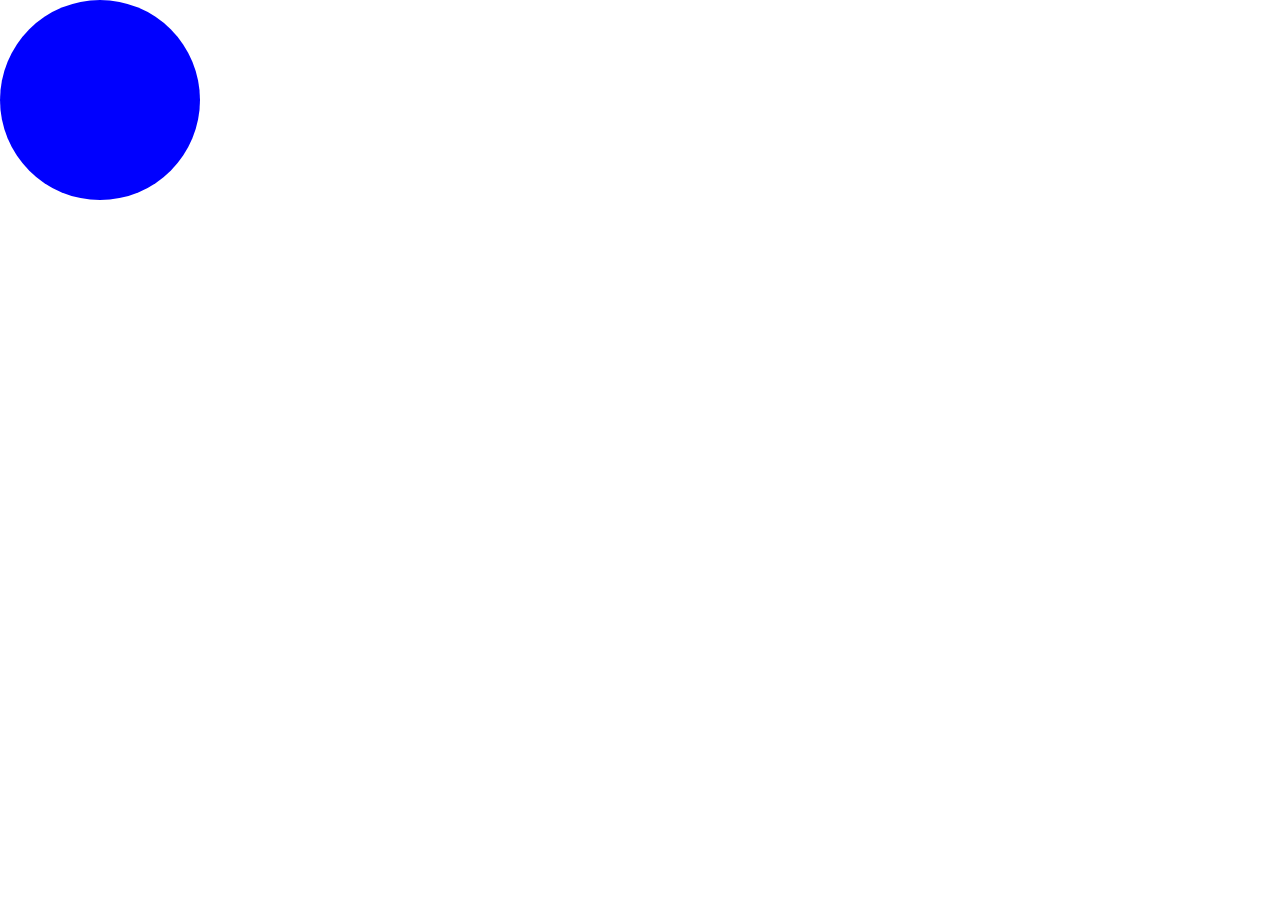
==== rond.html @ 1661c67b "third_commit" ====
<!DOCTYPE html>
<html>

<head>
    <meta charset="utf-8">
    <meta http-equiv="X-UA-Compatible" content="IE=edge">

    <title>BuroStation</title>

    <meta name="viewport" content="width=device-width, initial-scale=1">
   
    <link rel="stylesheet" type="text/css" media="screen" href="css/main.css">
    <link rel="stylesheet" type="text/css" media="screen" href="css/bootstrap.min.css">

</head>

<body>

    <div class="rond"></div>

    <script src="js/bootstrap.bundle.min.js"></script>
    <script src="js/main.js"></script>
    <script src="js/bootstrap.min.js"></script>
</body>

</html>
---- css/main.css ----
.rond {
  width: 200px;
  height: 200px;
  background-color: blue;
  border-radius: 100%; }

body {
  width: 100%; }

/*# sourceMappingURL=main.css.map */
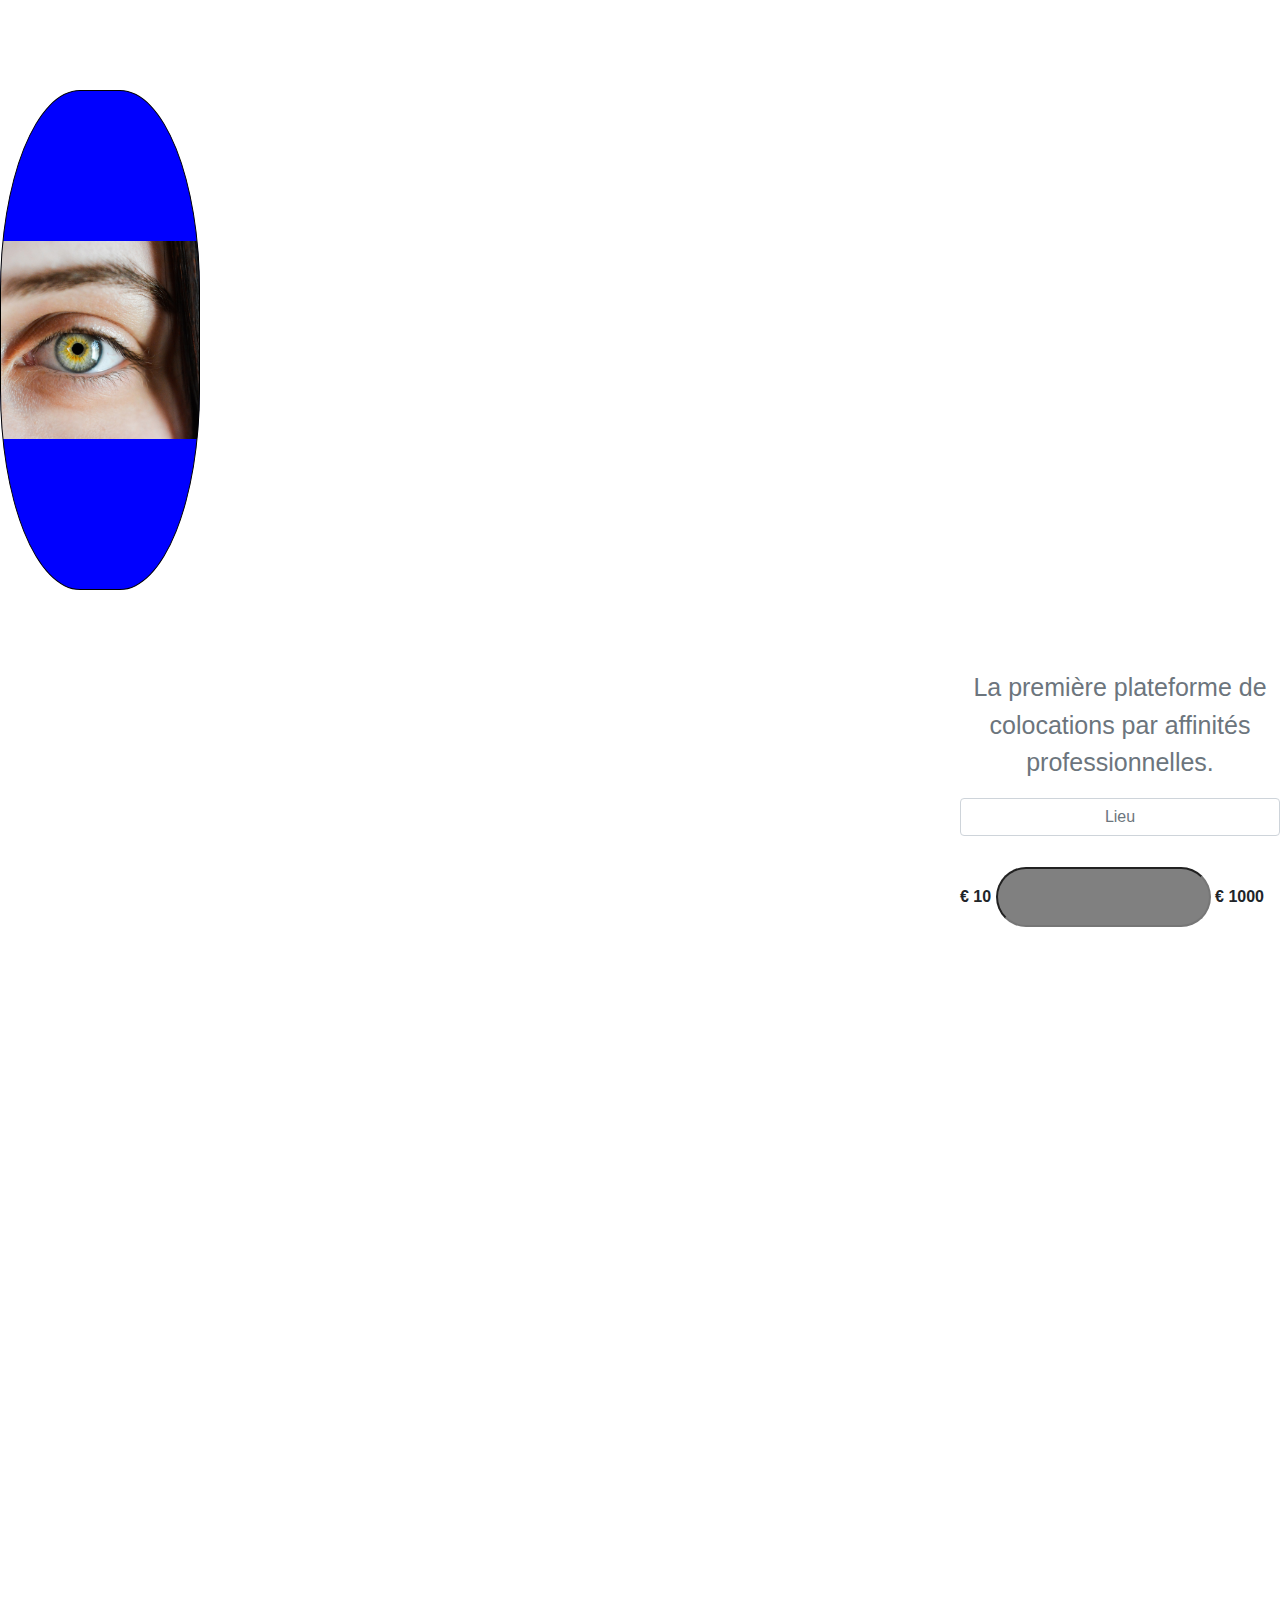
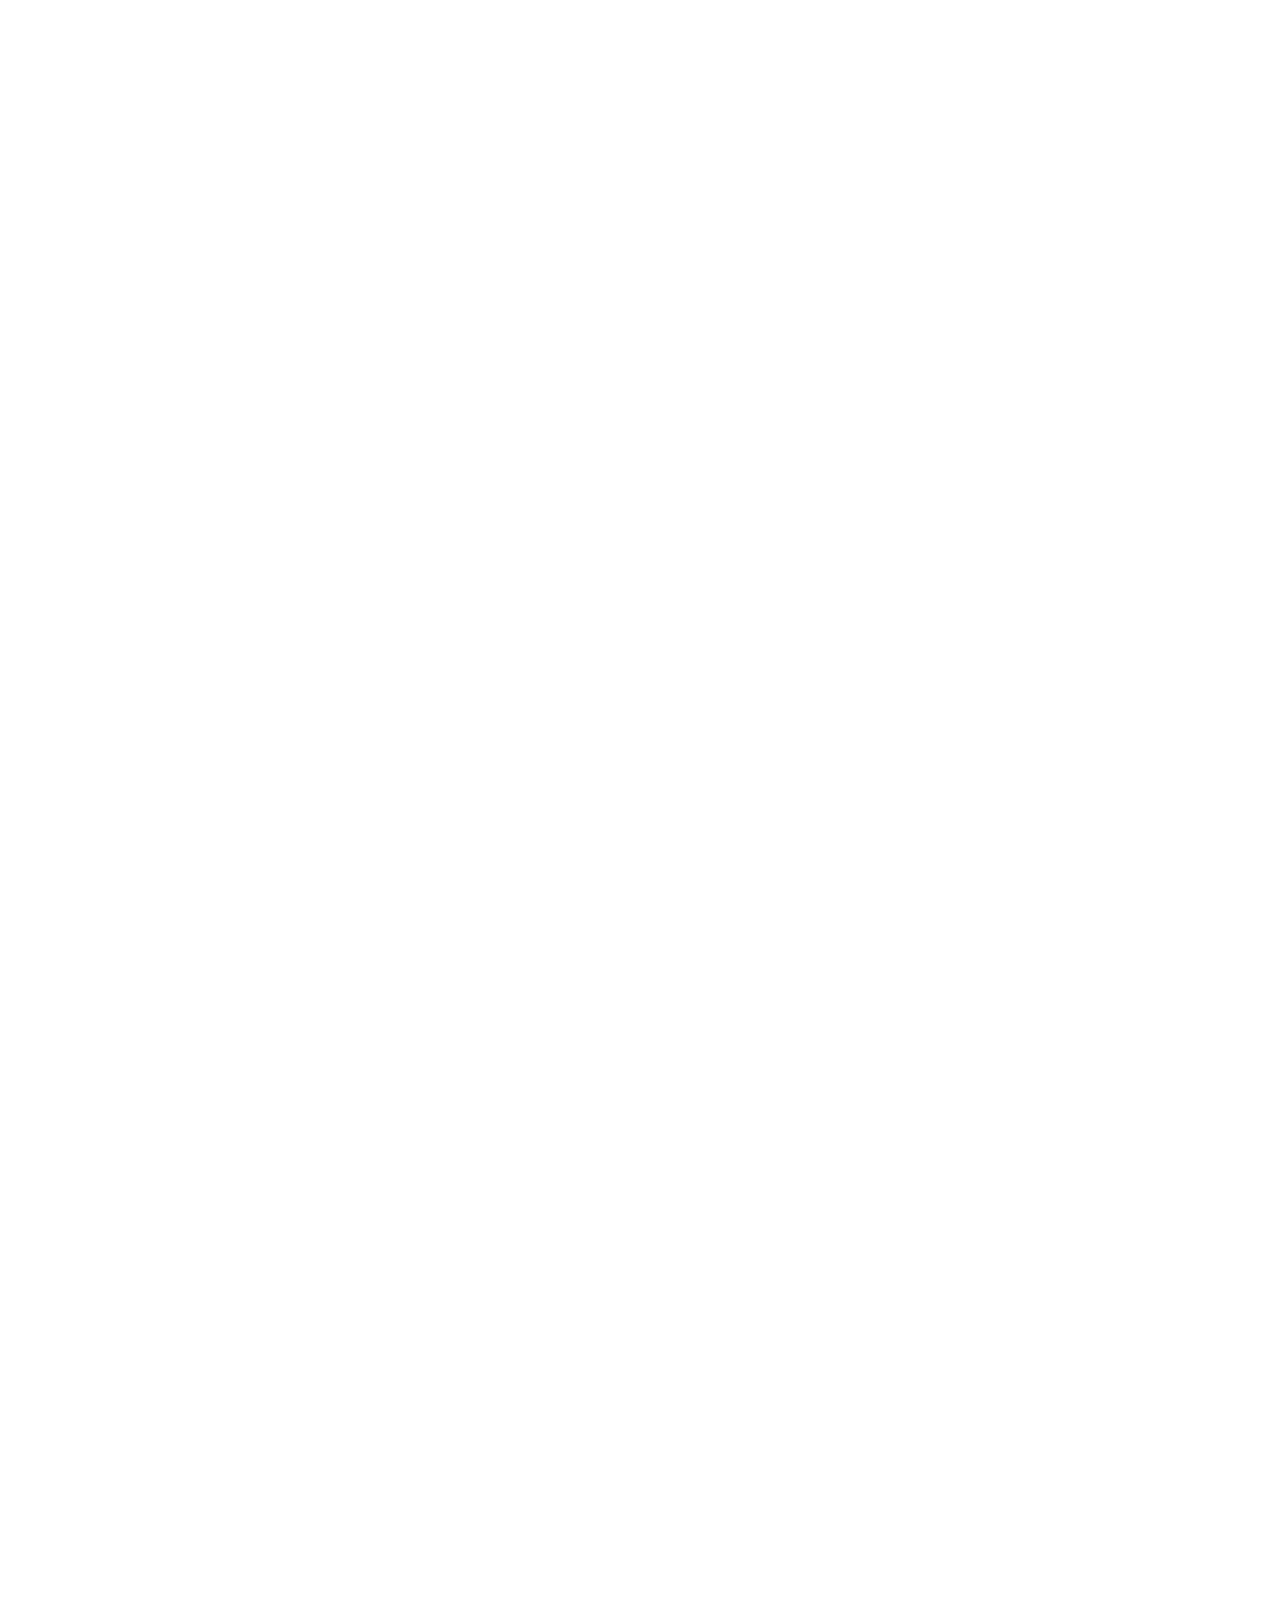
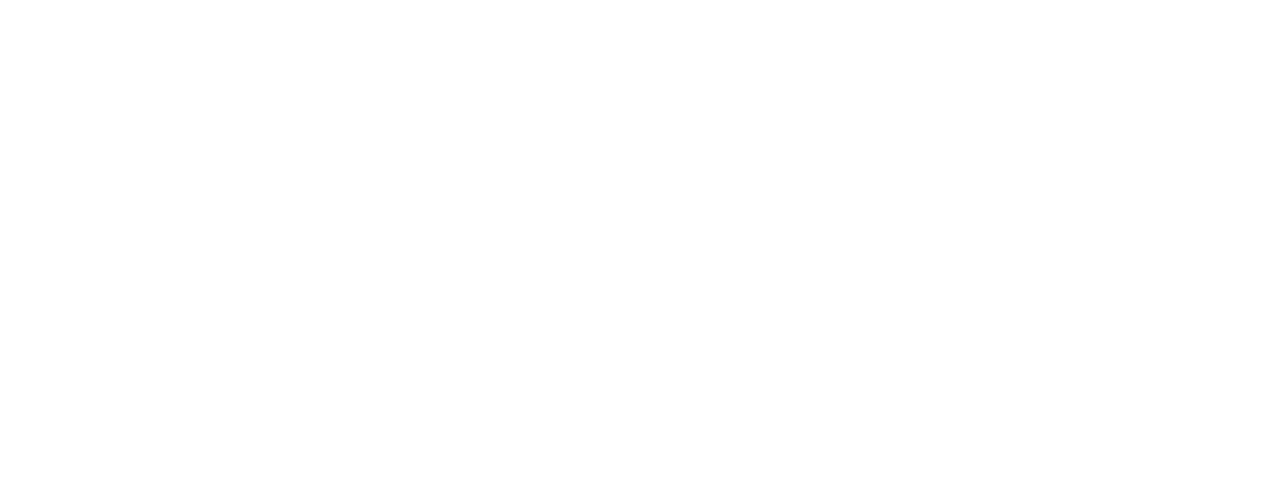
==== commit 3ca0e70c: "ajout de la maquette générale avec la navbar les quatre section , ajout des logo" ====
--- a/rond.html
+++ b/rond.html
@@ -18,6 +18,24 @@
 
     <div class="rond"></div>
 
+
+    
+    <!--divRond-->
+    <form action="#">
+        <div class="form-group">
+            <!-- <label for="lieu"></label> -->
+            <p id="lieu" class="form-text text-muted">La première plateforme
+                de colocations par affinités
+                professionnelles.</p>
+            <input type="text" class="form-control" id="example" aria-describedby="emailHelp" placeholder="Lieu">
+        </div>
+        <div class="form-group">
+            <!-- <label for="lieu"></label> -->
+            <!-- <input type="text" class="form-control" id="example" aria-describedby="emailHelp" placeholder="Email"> -->
+            <b>€ 10</b> <input id="ex2" type="text" class="span2" value="" data-slider-min="10" data-slider-max="1000" data-slider-step="5" data-slider-value="[250,450]"/> <b>€ 1000</b>
+        </div>
+
+    </form>
     <script src="js/bootstrap.bundle.min.js"></script>
     <script src="js/main.js"></script>
     <script src="js/bootstrap.min.js"></script>
--- a/css/main.css
+++ b/css/main.css
@@ -1,10 +1,157 @@
+section:nth-child(1) {
+  height: 100vh;
+  width: 100%;
+  background-image: url("../3.jpg");
+  background-size: 100%;
+  background-repeat: no-repeat;
+  background-position: center; }
+
+nav {
+  height: 10vh;
+  background-color: rgba(255, 255, 255, 0); }
+  nav ul p {
+    color: white;
+    font-size: 30px;
+    text-align: left;
+    margin-left: -30px;
+    margin-top: 5vh; }
+  nav ul li {
+    list-style-type: none;
+    margin-top: 5vh; }
+    nav ul li a {
+      color: white;
+      font-size: 20px; }
+
+form {
+  margin-top: 75px;
+  width: 25%;
+  height: 75vh;
+  background-color: white;
+  border-radius: 5%;
+  float: right; }
+  form div p {
+    margin-left: auto;
+    margin-right: auto;
+    color: #6463f7;
+    font-size: 25px; }
+  form div input {
+    margin: 15px;
+    background-color: grey;
+    text-align: center;
+    margin-left: auto;
+    margin-right: auto;
+    border-radius: 1000px;
+    height: 60px; }
+
+btn-primary {
+  background-color: #00dab6; }
+
+row {
+  width: 100%; }
+
+.absolute-pic {
+  position: absolute;
+  width: 50%;
+  top: -10px;
+  left: 0px;
+  opacity: 1; }
+
+.point {
+  position: absolute;
+  width: 1.5%;
+  animation: point-qui-bouge 2s 2s forwards; }
+
+@keyframes point-qui-bouge {
+  0% {
+    top: 35px;
+    left: 0; }
+  10% {
+    top: 30px;
+    left: 44.7px; }
+  20% {
+    top: 25px;
+    left: 89.4px; }
+  30% {
+    top: 20px;
+    left: 134.1px; }
+  40% {
+    top: 15px;
+    left: 178, 8px; }
+  50% {
+    top: 10px;
+    left: 223, 5px; }
+  60% {
+    top: 15px;
+    left: 268, 2px; }
+  70% {
+    top: 20px;
+    left: 312, 9px; }
+  80% {
+    top: 25px;
+    left: 357, 6px; }
+  90% {
+    top: 30px;
+    left: 402, 3px; }
+  100% {
+    top: 35px;
+    left: 447px; } }
+section:nth-child(2) {
+  height: 100vh;
+  width: 100%;
+  background-color: #00dab6; }
+
+section:nth-child(3) {
+  height: 100vh;
+  width: 100%; }
+
+.low-section {
+  background-color: white;
+  width: 101%;
+  height: 19vh; }
+  .low-section button {
+    margin: auto; }
+
+section:nth-child(4) {
+  height: 100vh;
+  width: 100%;
+  background-color: #ffc472; }
+
 .rond {
   width: 200px;
-  height: 200px;
+  height: 500px;
   background-color: blue;
-  border-radius: 100%; }
+  border-radius: 40%; }
 
-body {
-  width: 100%; }
+body, html {
+  height: 400vh;
+  margin: 0;
+  padding: 0; }
+
+section {
+  position: relative; }
+
+.rond {
+  background-image: url("../2.jpg");
+  background-size: 150%;
+  background-position: center;
+  background-repeat: no-repeat;
+  border: 1px solid black;
+  margin-top: 10vh; }
+
+article {
+  padding-top: 20vh; }
+  article h1 {
+    text-align: center;
+    color: black; }
+
+p {
+  font-size: 30px;
+  color: black;
+  text-align: center;
+  bottom: 0; }
+
+padding {
+  width: 80% !important;
+  margin: auto !important; }
 
 /*# sourceMappingURL=main.css.map */
